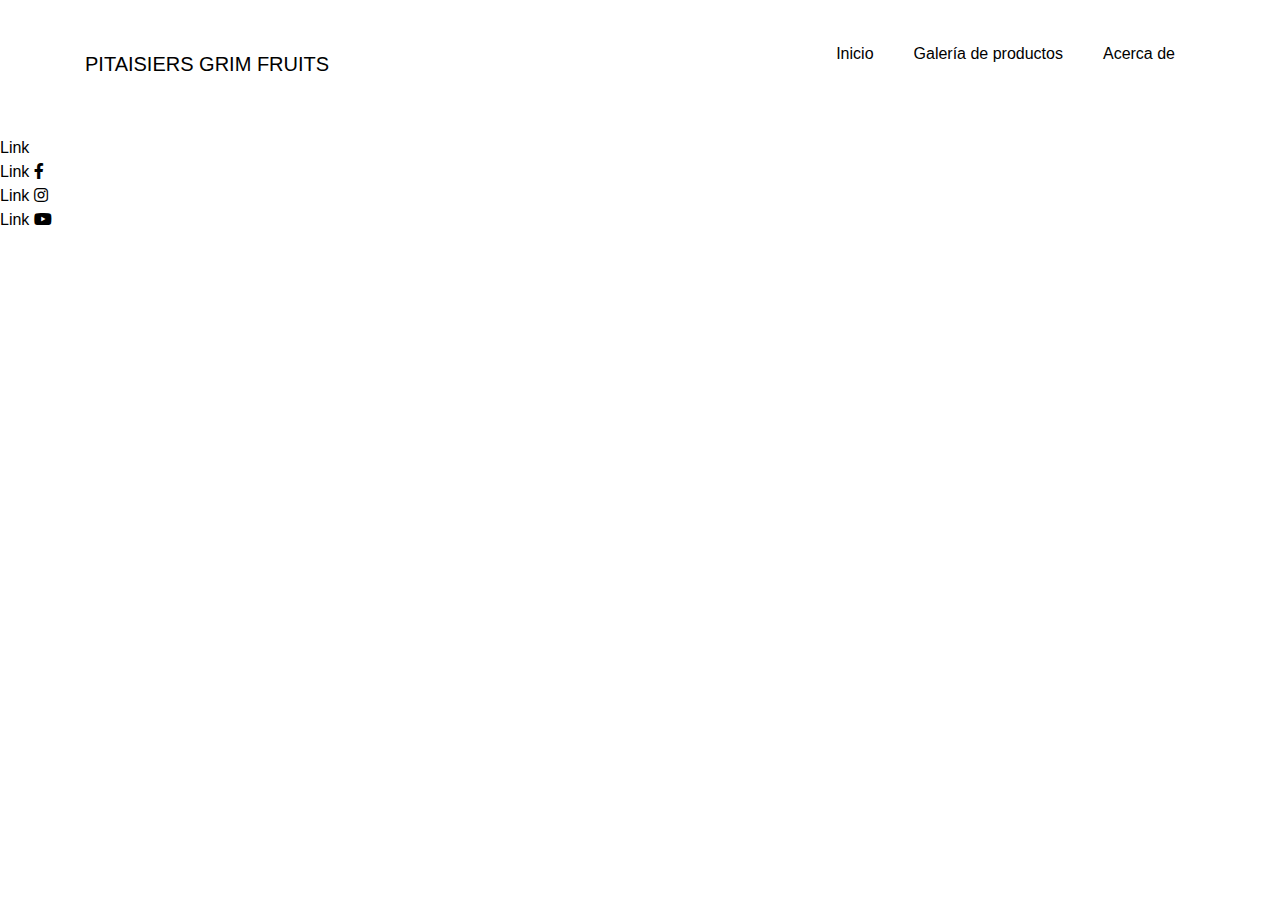
==== src/about.html @ 07536738 "init.v.0" ====
<!DOCTYPE html>
<html lang="es">
<head>
	<meta charset="utf-8">
	<meta http-equiv="X-UA-Compatible" content="IE=edge">
	<meta name="viewport" content="initial-scale=1.0, width=device-width">
	<title>Título</title>
	<!-- Styles -->
	<!-- bootstrap cdn-->
	<link href="https://stackpath.bootstrapcdn.com/bootstrap/4.3.1/css/bootstrap.min.css" rel="stylesheet">
	<link rel="stylesheet" type="text/css" href="./assets/css/base.css">
	<link rel="stylesheet" href="./assets/css/style.css">

	<style type="text/css">
		a{
			text-decoration: none;
		}
		a:hover{
			text-decoration: none;
		}
	</style>
	<!-- Icons -->
	<link rel="stylesheet" href="https://use.fontawesome.com/releases/v5.8.1/css/all.css">

	<!-- Scripts -->
	<script src="https://code.jquery.com/jquery-3.3.1.slim.min.js"></script>
	<script src="https://cdnjs.cloudflare.com/ajax/libs/popper.js/1.14.7/umd/popper.min.js"></script>
	<script src="https://stackpath.bootstrapcdn.com/bootstrap/4.3.1/js/bootstrap.min.js"></script>
</head>
<body>
	<div class="container-all">
		<!-- header -->
		<header class="container">
			<div class="navigation">
				<div class="isotipo flex-center"><h1 class="tittle"><a href="index.html">PITAISIERS GRIM FRUITS</a></h1></div>
				<span id="menu-bars" class="hidden"><i class="fas fa-bars"></i></span>
				<nav class="menu">
					<ul class="l-s-none ">
						<li><a href="index.html">Inicio</a></li>
						<li><a href="gallery.html">Galería de productos</a></li>
						<li><a href="about.html">Acerca de</a></li>
					</ul>
				</nav>
			</div>
			
		</header>
		<!-- main -->
		<main>
			<!-- <section class="section">
				<h2 class="tittle">Checkpoints</h2>
				<div class="cards">
					<div class="card">
						<img src="./assets/img/pictures/pitahaya.png" alt="">
						<div class="description abs-botton abs-left">
							<span>First</span>
							<h3>Pitahaya</h3>
						</div>
					</div>
					<div class="card">
						<img src="./assets/img/pictures/p2.jpg" alt="pitahaya"/>
						<div class="description abs-botton abs-left">
							<span>First</span>
							<h3>Pitahaya</h3>
						</div>
					</div>
					<div class="card">
						<img src="./assets/img/pictures/p2.jpg" alt="">
						<div class="description abs-botton abs-left">
							<span>First</span>
							<h3>Pitahaya</h3>
						</div>
					</div>
					<div class="card">
						<img src="./assets/img/pictures/pitahaya.png" alt="">
						<div class="description abs-botton abs-left">
							<span>First</span>
							<h3>Pitahaya</h3>
						</div>
					</div>
					<div class="card">
						<img src="./assets/img/pictures/p2.jpg" alt="">
						<div class="description abs-botton abs-left">
							<span>First</span>
							<h3>Pitahaya</h3>
						</div>
					</div>
				</div>
			</section> -->
			
		</main>
		<!-- footer -->
		<footer>
			<div class="info ft">
				<ul class="l-s-none">
					<li><a href="">Link</a></li>
					<li><a href="">Link</a></li>
					<li><a href="">Link</a></li>
					<li><a href="">Link</a></li>
				</ul>
			</div>
			<div class="social ft">
				<ul class="l-s-none">
					<li><a href="#"><i class="fab fa-facebook-f"></i></a></li>
					<li><i class="fab fa-instagram"></i></li>
					<li><i class="fab fa-youtube"></i></li>
				</ul>
			</div>
		</footer>
	</div>
</body>
</html>
---- src/assets/css/base.css ----
*{
    margin: 0;
    padding: 0;
}
/*colors*/
:root{
	--color-txt: 				#000;
	--color-tittle: 			#000;
	--color-active: 			#009817;
}

.txt-white{
	--color-txt: 				#fff;
	--color-tittle: 			#fff;
}






/*Text*/
h1,h2,h3,h4,h5,h6,h1 span, h2 span, h3 span,span{
	color: var(--color-tittle);
}
p,a,span,li,h1,h2,h3,h4,h5,h6,h1 {
	font-family: var(--font-txt);
}
.bold{
	font-weight: bold;
}
p,a,i,span,li{
	color: var(--color-txt);
}
.txt-dc-none{
	text-decoration: none;
}
.txt-center{
	text-align: center;
}
.txt-upper{
	text-transform: uppercase;
}
.underline{
	text-decoration: underline;
}



.center{
	margin: 0 auto;
}
.hidden{
    display: none;
}

.clearfix{
    clear: both;
}


.l-s-none{
	list-style: none;
}

.abs-center,.center-abs{
	position: absolute;
	left: 50%;
	top: 50%;
	transform: translate(-50%, -50%);
	-webkit-transform: translate(-50%, -50%) 
}

.abs-top{
	position: absolute;
	top: 20px;
}
.abs-right{
	position: absolute;
	right: 20px;
}
.abs-botton{
	position: absolute;
	bottom: 20px;
}
.abs-left{
	position: absolute;
	left: 20px;
}


.flex-center{
	display: flex;
	justify-content: center;
	align-items: center;	
}
---- src/assets/css/style.css ----
/*Buttons*/
.btn-circle {
  display: inline-block;
  padding: 15px;
  background: red;
  border-radius: 50%;
  color: white;
  color: var(--color-txt);
}

/*Headers*/
header {
  position: relative; 
  margin-bottom: 2rem;
}
header .isotipo {
  padding: 20px 0; 
  font-size: 20px;
}
header .isotipo .tittle{
  font-size: 20px;
}
header .navigation nav ul li a {
  padding: 10px 20px;
  display: block;
  text-align: center; 
}
header nav{
  display: none;
}

header .carousel-pitahaya img{
  height: 250px;
}

header .carousel-pitahaya .carousel-caption{
  position: absolute;
  right: initial;
  bottom: initial;
  width: 80%;
  left: 12%;
  top: 40%;
  text-align: left;
}

header .carousel-pitahaya .carousel-caption{
  background-color: rgba(255,255,255,0.5);
  border-radius: 10px;
  padding: 10px;  
}

header .carousel-pitahaya .carousel-indicators li.active{
  background-color:   var(--color-active);
}
#menu-bars{
  display: inline-block;
}
main section.gallery-product h2.tittle {
  margin: 20px; 
}

main section.gallery-product .cards {
  background-image: url(../img/bck/bck-dark.jpg);
  background-repeat: no-repeat;
  overflow: hidden;
  overflow-x: scroll;
  display: flex; 
}
main section.gallery-product .cards .card {
  width: 280px;
  min-width: 250px;
  position: relative;
  margin: 2em;
}
main section.gallery-product .cards .card img {
  width: 100%;
  /*height: 100%; */
}
main section.gallery-product .cards .card .description {
  background: #fff;
  padding: 10px;
  border-radius: 20px; 
}

main section.review {
  /*height: 100vh;*/
  background-image: url(../img/bck/bck-3.jpg);
  background-repeat: no-repeat;
  background-size: cover; 
}
main section.review .container-review {
  padding: 60px;
  background-color: white;
  width: 90%; 
}

main section.review .container-review img {
  width: 100%; 
  height: 220px;
  border-radius: 50%;
}

main section.location .map {
  padding: 60px;
  background-color: white;
  width: 90%; 
}
main section.location .map iframe {
  width: 100%; 
}

@media (min-width: 750px) {
  /*Headers*/
  header .logo {
    padding: 0; 
  }
  header .navigation {
    margin: 2rem 0 1rem 0 ;
    display: flex;
    justify-content: space-between; 
  }
  main section.review .container-review .picture_review{
    margin: 20px;
  }
  header .carousel-pitahaya .carousel-caption{
    width: auto;
  }
  header .carousel-pitahaya .carousel-indicators li{
    height: 20px;
    width: 20px;
    border-radius: 50%;
  }
  #menu-bars{
    display: none;
  }
  header nav{
    display: inline-block;
  }

  header .navigation nav ul {
    display: flex; 
  }
  header .navigation nav ul a {
    padding: 20px; 
    /*display: block;*/
  }
  header .carousel-pitahaya img{
    height: 460px;
  }
  main section.review {
    height: 100vh; 
  }
  main section.review .container-review {
    width: 80%;
    display: flex; 
  }
  footer .ft {
    display: inline-block; 
  } 
}
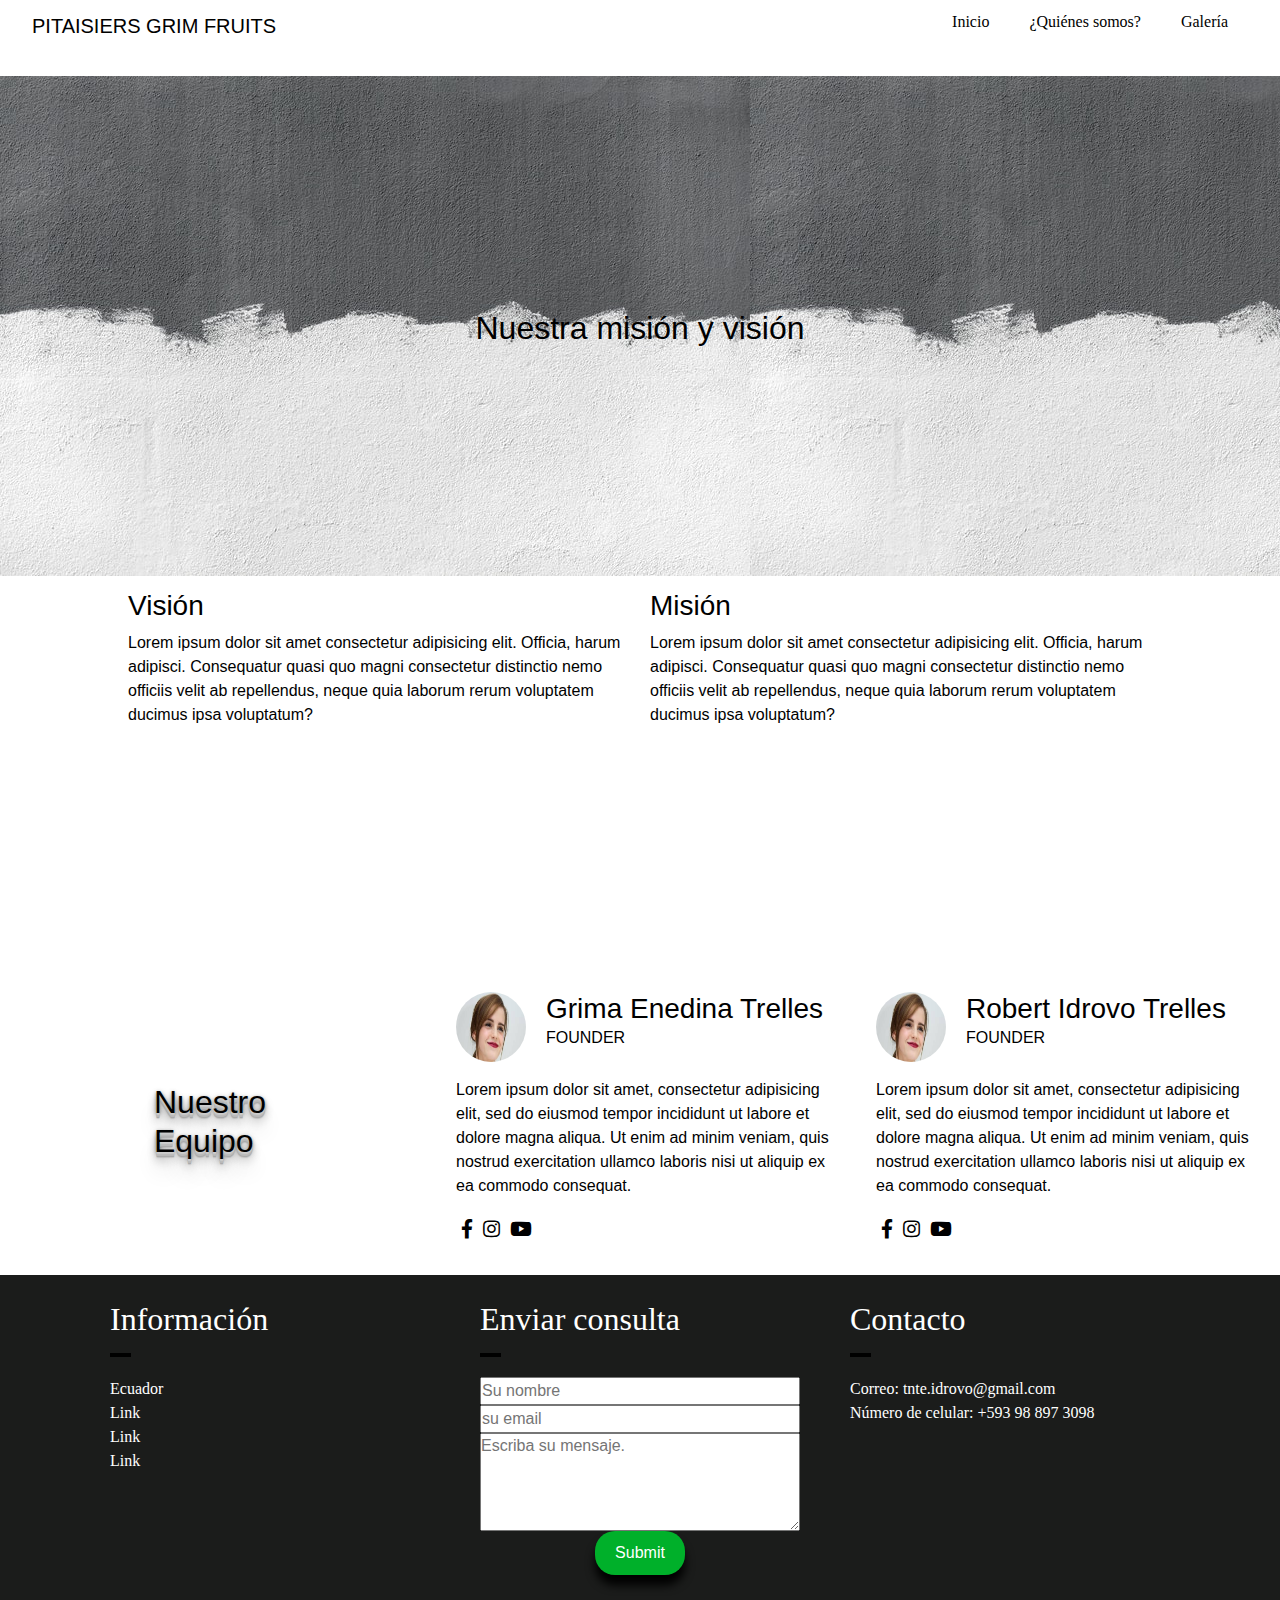
==== commit bbfba588: "plantillav.1.0" ====
--- a/src/about.html
+++ b/src/about.html
@@ -4,41 +4,55 @@
 	<meta charset="utf-8">
 	<meta http-equiv="X-UA-Compatible" content="IE=edge">
 	<meta name="viewport" content="initial-scale=1.0, width=device-width">
-	<title>Título</title>
+	<title>Noostros</title>
 	<!-- Styles -->
 	<!-- bootstrap cdn-->
 	<link href="https://stackpath.bootstrapcdn.com/bootstrap/4.3.1/css/bootstrap.min.css" rel="stylesheet">
 	<link rel="stylesheet" type="text/css" href="./assets/css/base.css">
 	<link rel="stylesheet" href="./assets/css/style.css">
 
-	<style type="text/css">
+	<style>
 		a{
 			text-decoration: none;
 		}
 		a:hover{
 			text-decoration: none;
 		}
+		.mision_and_vision{
+			background-image: url(assets/img/bck/gray.jpg);
+			/* background-repeat: no-repeat; */
+			background-repeat: repeat-x;
+			height: 100vh;
+		}
+		@media(min-width:750px){
+			.mision_and_vision ._body{
+				display: grid;
+				grid-template-columns: 1fr 1fr;/*2 columnas y tamñano 1fr*/
+				grid-gap: 20px;/*Espciado entre grids*/
+				width: 80%;
+			}	
+		}
 	</style>
 	<!-- Icons -->
 	<link rel="stylesheet" href="https://use.fontawesome.com/releases/v5.8.1/css/all.css">
 
-	<!-- Scripts -->
-	<script src="https://code.jquery.com/jquery-3.3.1.slim.min.js"></script>
-	<script src="https://cdnjs.cloudflare.com/ajax/libs/popper.js/1.14.7/umd/popper.min.js"></script>
-	<script src="https://stackpath.bootstrapcdn.com/bootstrap/4.3.1/js/bootstrap.min.js"></script>
 </head>
 <body>
 	<div class="container-all">
 		<!-- header -->
-		<header class="container">
+		<header>
 			<div class="navigation">
-				<div class="isotipo flex-center"><h1 class="tittle"><a href="index.html">PITAISIERS GRIM FRUITS</a></h1></div>
-				<span id="menu-bars" class="hidden"><i class="fas fa-bars"></i></span>
-				<nav class="menu">
-					<ul class="l-s-none ">
+				<div class="flex space-btw">
+					<div class="isotipo flex-center"><h1 class="tittle"><a href="index.html">PITAISIERS GRIM FRUITS</a></h1>
+					</div>
+					<span id="menu-bars" class="hidden center-y" onclick="toggle('#menu','active')"><i class="fas fa-bars"></i></span>
+				</div>
+				
+				<nav id="menu" class="menu  font-p-h">
+					<ul class="l-s-none">
 						<li><a href="index.html">Inicio</a></li>
-						<li><a href="gallery.html">Galería de productos</a></li>
-						<li><a href="about.html">Acerca de</a></li>
+						<li><a href="about.html">¿Quiénes somos?</a></li>
+						<li><a href="gallery.html">Galería</a></li>
 					</ul>
 				</nav>
 			</div>
@@ -46,66 +60,130 @@
 		</header>
 		<!-- main -->
 		<main>
-			<!-- <section class="section">
-				<h2 class="tittle">Checkpoints</h2>
-				<div class="cards">
-					<div class="card">
-						<img src="./assets/img/pictures/pitahaya.png" alt="">
-						<div class="description abs-botton abs-left">
-							<span>First</span>
-							<h3>Pitahaya</h3>
-						</div>
+			<section class="mision_and_vision space-evenly flex-y">
+				<h2 class="tittle txt-center">Nuestra misión y visión</h2>
+				<div class="_body" style="margin: 0 auto">
+					<div class="vision">
+						<h3>Visión</h3>
+						<p>Lorem ipsum dolor sit amet consectetur adipisicing elit. Officia, harum adipisci. Consequatur quasi quo magni consectetur distinctio nemo officiis velit ab repellendus, neque quia laborum rerum voluptatem ducimus ipsa voluptatum?</p>
 					</div>
-					<div class="card">
-						<img src="./assets/img/pictures/p2.jpg" alt="pitahaya"/>
-						<div class="description abs-botton abs-left">
-							<span>First</span>
-							<h3>Pitahaya</h3>
-						</div>
-					</div>
-					<div class="card">
-						<img src="./assets/img/pictures/p2.jpg" alt="">
-						<div class="description abs-botton abs-left">
-							<span>First</span>
-							<h3>Pitahaya</h3>
-						</div>
-					</div>
-					<div class="card">
-						<img src="./assets/img/pictures/pitahaya.png" alt="">
-						<div class="description abs-botton abs-left">
-							<span>First</span>
-							<h3>Pitahaya</h3>
-						</div>
-					</div>
-					<div class="card">
-						<img src="./assets/img/pictures/p2.jpg" alt="">
-						<div class="description abs-botton abs-left">
-							<span>First</span>
-							<h3>Pitahaya</h3>
-						</div>
+					<div class="vision">
+						<h3>Misión</h3>
+						<p>Lorem ipsum dolor sit amet consectetur adipisicing elit. Officia, harum adipisci. Consequatur quasi quo magni consectetur distinctio nemo officiis velit ab repellendus, neque quia laborum rerum voluptatem ducimus ipsa voluptatum?</p>
 					</div>
 				</div>
-			</section> -->
-			
+				
+				
+			</section>
+			<section class="_our-team">
+				<h2 class="tittle flex flex-center">Nuestro<br>Equipo</h2>
+				<div class="_team">
+					<div class="_card">
+						<div class="_head">
+							<img src="assets/img/persons/_c_f.jpg" alt="">
+							<div class="_person_d">
+								<h3>Grima Enedina Trelles</h3>
+								<span>FOUNDER</span>
+							</div>
+							
+						</div>
+						<div class="_description">
+							<div class="_paragraph">
+								<p>Lorem ipsum dolor sit amet, consectetur adipisicing elit, sed do eiusmod
+									tempor incididunt ut labore et dolore magna aliqua. Ut enim ad minim veniam,
+									quis nostrud exercitation ullamco laboris nisi ut aliquip ex ea commodo
+								consequat.</p>
+							</div>
+							<div class="social">
+								<ul class="l-s-none list">
+									<li><a href="#!"><i class="fab fa-facebook-f"></i></a></li>
+									<li><a href="#"><i class="fab fa-instagram"></i></a></li>
+									<li><a href="#"><i class="fab fa-youtube"></i></a></li>
+								</ul>
+							</div>
+						</div>
+						
+					</div>
+					<div class="_card">
+						<div class="_head">
+							<img src="assets/img/persons/_c_f.jpg" alt="">
+							<div class="_person_d">
+								<h3>Robert Idrovo Trelles</h3>
+								<span>FOUNDER</span>
+							</div>
+							
+						</div>
+						<div class="_description">
+							<div class="_paragraph">
+								<p>Lorem ipsum dolor sit amet, consectetur adipisicing elit, sed do eiusmod
+									tempor incididunt ut labore et dolore magna aliqua. Ut enim ad minim veniam,
+									quis nostrud exercitation ullamco laboris nisi ut aliquip ex ea commodo
+								consequat.</p>
+							</div>
+							<div class="social">
+								<ul class="l-s-none list">
+									<li><a href="#!"><i class="fab fa-facebook-f"></i></a></li>
+									<li><a href="#"><i class="fab fa-instagram"></i></a></li>
+									<li><a href="#"><i class="fab fa-youtube"></i></a></li>
+								</ul>
+							</div>
+						</div>
+						
+					</div>
+				</div>
+			</section>
 		</main>
 		<!-- footer -->
-		<footer>
-			<div class="info ft">
-				<ul class="l-s-none">
-					<li><a href="">Link</a></li>
-					<li><a href="">Link</a></li>
-					<li><a href="">Link</a></li>
-					<li><a href="">Link</a></li>
-				</ul>
+		<footer class="txt-white font-p-h">
+			<div class="ft container">
+				
+				<div class="info ft_">
+					<div class="_head">
+						<h2 class="tittle">Información</h2>
+					</div>
+					<div class="_body">
+						<ul class="l-s-none">
+							<li>Ecuador</li>
+							<li><a href="">Link</a></li>
+							<li><a href="">Link</a></li>
+							<li><a href="">Link</a></li>
+						</ul>
+					</div>
+				</div>
+				<div class="contact ft_">
+					<div class="_head"><h2 class="tittle">Enviar consulta</h2></div>
+					<div class="_body">
+						<form class="flex-y center" method="get" accept-charset="utf-8">
+							<input type="text" name="name" placeholder="Su nombre" required/>
+							<input type="email" name="email" placeholder="su email" required/>
+							<textarea name="query" id="query" cols="30" rows="4" placeholder="Escriba su mensaje."></textarea>
+							<input class="button-1 btn-green" type="submit">
+						</form>
+					</div>
+				</div>
+				<div class="ft_">
+					<div class="_head"><h2 class="tittle">Contacto</h2></div>
+					<div class="_body">
+						<ul class="l-s-none">
+							<li>Correo: <a href="mailto:tnte.idrovo@gmail.com">tnte.idrovo@gmail.com</a></li>
+							<li>Número de celular: +593 98 897 3098</li>
+						</ul>
+					</div>
+				</div>
 			</div>
-			<div class="social ft">
-				<ul class="l-s-none">
-					<li><a href="#"><i class="fab fa-facebook-f"></i></a></li>
-					<li><i class="fab fa-instagram"></i></li>
-					<li><i class="fab fa-youtube"></i></li>
-				</ul>
-			</div>
+			
 		</footer>
+		<a href="#!" onclick="window.scrollTo(0,0);" class="btn-up"><i class="fas fa-chevron-up"></i></a>
 	</div>
+	<script src="assets/js/index.js"></script>
 </body>
-</html>+</html>
+
+<!-- <section class="location flex-center">
+		<div class="map">
+			<h2>Ubicación</h2>
+			<span class="locate"><i class="fas fa-map-marker-alt"></i> Localización</span>
+			<iframe src="https://www.google.com/maps/embed?pb=!1m18!1m12!1m3!1d31904.429576218714!2d-77.98203021338188!3d-1.7041314236086065!2m3!1f0!2f0!3f0!3m2!1i1024!2i768!4f13.1!3m3!1m2!1s0x91d3d66727868667%3A0xb568d82dcb6f76fb!2sParque+Central+Palora!5e0!3m2!1ses!2sec!4v1560131310496!5m2!1ses!2sec" width="600" height="450" frameborder="0" style="border:0" allowfullscreen></iframe>
+		</div>
+		
+	</section> -->--- a/src/assets/css/base.css
+++ b/src/assets/css/base.css
@@ -2,28 +2,66 @@
     margin: 0;
     padding: 0;
 }
+html{
+	scroll-behavior: smooth;
+}
 /*colors*/
-:root{
+:root{/*root: todo el documento html*/
+	/*variable css*/
 	--color-txt: 				#000;
 	--color-tittle: 			#000;
 	--color-active: 			#009817;
+	--color-first:				#F9B506;
 }
-
+/*Se redifine el contenido de la variable al elemento y sus nodos hijos que se le aplique esta clase*/
 .txt-white{
 	--color-txt: 				#fff;
 	--color-tittle: 			#fff;
 }
 
 
+.btn-yellow{
+	--color-btn: 				#F9B506;
+	--color-btn-h:				#BF8B06;
+}
+
+
+.btn-green{
+	--color-btn: 				#00B02A;
+	--color-btn-h:				#006B1A;
+	--color-txt:				#fff;
+}
+
+/* fonts */
+@import url('https://fonts.googleapis.com/css?family=Mali&display=swap');
+@import url('https://fonts.googleapis.com/css?family=Indie+Flower&display=swap');
+@import url('https://fonts.googleapis.com/css?family=Fresca&display=swap');	
+@import url('https://fonts.googleapis.com/css?family=Patrick+Hand&display=swap');
+.font-mali{
+	--font-txt: 'Mali', cursive;
+}
+.font-flower{
+	--font-txt: 'Indie Flower', cursive;
+}
+.font-fresca{
+	--font-txt: 'Fresca', sans-serif;
+}
+.font-p-h{
+	--font-txt: 'Patrick Hand', cursive;
+}
 
 
 
 
+
+.block{
+	display: block;
+}
 /*Text*/
 h1,h2,h3,h4,h5,h6,h1 span, h2 span, h3 span,span{
 	color: var(--color-tittle);
 }
-p,a,span,li,h1,h2,h3,h4,h5,h6,h1 {
+p,a,span,li,h1,h2,h3,h4,h5,h6,h1,li {
 	font-family: var(--font-txt);
 }
 .bold{
@@ -46,10 +84,20 @@
 }
 
 
-
-.center{
+/*Elemento centrado*/
+.center-x{
 	margin: 0 auto;
 }
+.center-y{
+	margin: auto 0;
+}
+.center{
+	margin:  auto;
+}
+.right{
+	margin-left: auto;
+}
+/*Elemento no mostrado*/
 .hidden{
     display: none;
 }
@@ -58,11 +106,11 @@
     clear: both;
 }
 
-
+/*estilo de lista: ninguno*/
 .l-s-none{
 	list-style: none;
 }
-
+/*Centado de elemento dentro de otro elemento*/
 .abs-center,.center-abs{
 	position: absolute;
 	left: 50%;
@@ -70,7 +118,7 @@
 	transform: translate(-50%, -50%);
 	-webkit-transform: translate(-50%, -50%) 
 }
-
+/*Elemento en la aprte superior*/
 .abs-top{
 	position: absolute;
 	top: 20px;
@@ -87,12 +135,32 @@
 	position: absolute;
 	left: 20px;
 }
-
-
+/*Diseño flexible*/
+.flex{
+	display: flex;
+}
+.flex-y{
+	display: flex;
+	flex-flow: column;
+}
 .flex-center{
 	display: flex;
 	justify-content: center;
 	align-items: center;	
 }
-
-
+.flex-end{
+	display: flex;
+	justify-content: flex-end;
+}
+.space-btw{
+	justify-content: space-between;
+}
+.space-around{
+	justify-content: space-around;
+}
+.space-evenly{
+	justify-content: space-evenly;
+}
+.relative{
+	position: relative;
+}--- a/src/assets/css/style.css
+++ b/src/assets/css/style.css
@@ -1,160 +1,438 @@
 /*Buttons*/
+
+.btn-up{
+    visibility: hidden;
+    cursor: pointer;
+    position: fixed;
+    bottom: 20px;
+    right: 20px;
+    background-color: #009817;
+    padding: 10px 15px;
+    border-radius: 15px;
+    font-size: 1.4em;
+    color: #fff;
+}
 .btn-circle {
-  display: inline-block;
-  padding: 15px;
-  background: red;
-  border-radius: 50%;
-  color: white;
-  color: var(--color-txt);
-}
+    display: inline-block;
+    padding: 15px;
+    background: red;
+    border-radius: 50%;
+    color: white;
+    color: var(--color-txt);
+}
+
+.button-1 {
+    border: none;
+    text-decoration: none;
+    padding: 10px 20px;
+    border-radius: 20px;
+    background: var(--color-btn);
+    color: var(--color-txt);
+    box-shadow: 0 10px 10px 0 #000;
+}
+
+.button-1:hover {
+    text-decoration: none;
+    background: var(--color-btn-h);
+    color: var(--color-txt);
+}
+
+
+/*social icons*/
+
+.social .list {
+    display: flex;
+}
+
+.social .list i {
+    font-size: 1.2em;
+    padding: 5px;
+    color: var(--color-icon);
+}
+
+
+/*Cards*/
+
+
+/* card-1 */
+
+._our-team {
+    display: grid;
+    grid-template-columns: repeat(1, 1fr);
+    grid-gap: 20px;
+    text-align: center;
+}
+
+._our-team .tittle {
+    text-shadow: 0 7px 7px 0 #000;
+}
+
+._our-team .tittle {
+    /*    3d */
+    text-shadow: 0 1px 0 #ccc, 0 2px 0 #c9c9c9, 0 3px 0 #bbb, 0 4px 0 #b9b9b9, 0 5px 0 #aaa, 0 6px 1px rgba(0, 0, 0, 0.1), 0 0px 5px rgba(0, 0, 0, 0.1), 0 1px 3px rgba(0, 0, 0, 0.3), 0 3px 5px rgba(0, 0, 0, 0.2), 0 5px 10px rgba(0, 0, 0, 0.25), 0 10px 10px rgba(0, 0, 0, 0.2), 0 20px 20px rgba(0, 0, 0, 0.15);
+}
+
+._card {
+    padding: 1em;
+}
+
+._card ._head {
+    margin-bottom: 1em;
+}
+
+._card ._head img {
+    width: 100px;
+    height: 100px;
+    border-radius: 50%;
+}
+
+._card ._head ._person_d {
+    margin-left: 20px;
+}
+
+._card ._head ._person_d h3 {
+    margin: auto;
+}
+
+._card ._description .social ul {
+    justify-content: center;
+}
+
+
+/* card-2 */
+
+._card_2 img {
+    width: 100%;
+    border-radius: 20px;
+}
+
+._card_2 .tittle {
+    font-size: 1.2em;
+}
+
+._card_2 {
+    border-radius: 20px;
+    width: 250px;
+}
+
+.recipes .recipe {
+    margin: 50px 50px;
+    min-width: 300px;
+}
+
+.recipes .recipe h3.tittle {
+    color: #006E1A;
+}
+
+@media(min-width: 750px) {
+    ._our-team {
+        grid-template-columns: 1fr 2fr;
+        text-align: initial;
+    }
+    ._our-team ._team {
+        display: grid;
+        grid-template-columns: 1fr 1fr;
+    }
+    ._card ._head {
+        display: flex;
+    }
+    ._card ._head img {
+        width: 70px;
+        height: 70px;
+    }
+    ._card ._description .social ul {
+        justify-content: initial;
+    }
+}
+
 
 /*Headers*/
+
 header {
-  position: relative; 
-  margin-bottom: 2rem;
-}
+    position: relative;
+}
+
 header .isotipo {
-  padding: 20px 0; 
-  font-size: 20px;
-}
-header .isotipo .tittle{
-  font-size: 20px;
-}
+    padding: 20px 0;
+}
+
+header .isotipo .tittle {
+    font-size: 20px;
+}
+
+header .navigation #menu-bars {
+    cursor: pointer;
+}
+header .navigation {
+    z-index: 100;
+    width: 100%;
+    border-radius: 0 0 20px 20px;
+}
+header .navigation #menu-bars i {
+    font-size: 30px;
+}
+
 header .navigation nav ul li a {
-  padding: 10px 20px;
-  display: block;
-  text-align: center; 
-}
-header nav{
-  display: none;
-}
-
-header .carousel-pitahaya img{
-  height: 250px;
-}
-
-header .carousel-pitahaya .carousel-caption{
-  position: absolute;
-  right: initial;
-  bottom: initial;
-  width: 80%;
-  left: 12%;
-  top: 40%;
-  text-align: left;
-}
-
-header .carousel-pitahaya .carousel-caption{
-  background-color: rgba(255,255,255,0.5);
-  border-radius: 10px;
-  padding: 10px;  
-}
-
-header .carousel-pitahaya .carousel-indicators li.active{
-  background-color:   var(--color-active);
-}
-#menu-bars{
-  display: inline-block;
+    padding: 10px 20px;
+    display: block;
+    text-align: center;
+}
+
+header nav {
+    max-height: 0;
+    height: 0;
+    transition: 1s;
+    overflow: hidden;
+}
+
+header nav.active {
+    display: block;
+    transition: max-height 1s;
+    height: 8.5em;
+    max-height: 8.5em;
+}
+
+header .carousel-pitahaya img {
+    height: 250px;
+}
+
+header .carousel-pitahaya .carousel-caption {
+    position: absolute;
+    right: initial;
+    bottom: initial;
+    width: 80%;
+    left: 12%;
+    top: 40%;
+    text-align: left;
+}
+
+.carousel-pitahaya .carousel-caption {
+    background-color: rgba(255, 255, 255, 0.5);
+    border-radius: 10px;
+    padding: 10px;
+}
+
+.carousel-pitahaya .carousel-indicators li.active {
+    background-color: var(--color-active);
+}
+
+#menu-bars {
+    display: inline-block;
+}
+
+
+._s_product ._content .picture img {
+    width: 250px;
+    height: 210px;
+}
+
+._s_product ._content .picture> :nth-child(2) {
+    display: none;
+}
+
+._s_product ._content .picture:hover> :nth-child(1) {
+    display: none;
+}
+
+._s_product ._content .picture:hover> :nth-child(2) {
+    display: block;
+}
+main section.gallery-product #gallery{
+    
+}
+main section.gallery-product #gallery img{
+    max-height: 260px;
 }
 main section.gallery-product h2.tittle {
-  margin: 20px; 
-}
-
-main section.gallery-product .cards {
-  background-image: url(../img/bck/bck-dark.jpg);
-  background-repeat: no-repeat;
-  overflow: hidden;
-  overflow-x: scroll;
-  display: flex; 
-}
+    /* margin: 20px; */
+}
+
+main section.gallery-product #gallery {
+    
+}
+@media(min-width: 650px){
+    main section.gallery-product #gallery {
+        display: grid;
+        grid-template-columns: repeat(2,1fr);
+        grid-template-rows: repeat(3,1fr) ;
+    }
+    main section.gallery-product{
+        display: grid;
+        grid-template-columns: 2fr 6fr;
+    }
+}
+@media(min-width: 750px){
+    
+    main section.gallery-product #gallery {
+        display: grid;
+        grid-template-columns: repeat(3,1fr);
+        grid-template-rows: repeat(2,1fr);
+    }
+}
+
+/* 
+main section.gallery-product #gallery {
+    position: relative;
+    background-image: url(../img/carousel/c2.jpg);
+    background-size: cover;
+    background-repeat: no-repeat;
+    overflow: hidden;
+    overflow-x: scroll;
+    display: flex;
+}
+main section.gallery-product #gallery::before{
+    content: '';
+    position: absolute;
+    background: rgba(0, 0, 0, 0.5);
+    width: 100%;
+    height: 100%;
+} */
 main section.gallery-product .cards .card {
-  width: 280px;
-  min-width: 250px;
-  position: relative;
-  margin: 2em;
-}
+    width: 280px;
+    min-width: 250px;
+    position: relative;
+    /* margin: 2em; */
+}
+
 main section.gallery-product .cards .card img {
-  width: 100%;
-  /*height: 100%; */
-}
+    width: 100%;
+}
+
 main section.gallery-product .cards .card .description {
-  background: #fff;
-  padding: 10px;
-  border-radius: 20px; 
+    background: #fff;
+    padding: 10px;
+    border-radius: 20px;
 }
 
 main section.review {
-  /*height: 100vh;*/
-  background-image: url(../img/bck/bck-3.jpg);
-  background-repeat: no-repeat;
-  background-size: cover; 
-}
+    /*height: 100vh;*/
+    background-image: url(../img/bck/table.jpg);
+    background-repeat: no-repeat;
+    background-size: cover;
+}
+
 main section.review .container-review {
-  padding: 60px;
-  background-color: white;
-  width: 90%; 
+    padding: 60px;
+    background-color: white;
+    width: 90%;
 }
 
 main section.review .container-review img {
-  width: 100%; 
-  height: 220px;
-  border-radius: 50%;
+    width: 100%;
+    height: 220px;
+    border-radius: 15%;
 }
 
 main section.location .map {
-  padding: 60px;
-  background-color: white;
-  width: 90%; 
-}
+    padding: 60px;
+    background-color: white;
+    width: 90%;
+}
+
 main section.location .map iframe {
-  width: 100%; 
-}
-
-@media (min-width: 750px) {
-  /*Headers*/
-  header .logo {
-    padding: 0; 
-  }
-  header .navigation {
-    margin: 2rem 0 1rem 0 ;
-    display: flex;
-    justify-content: space-between; 
-  }
-  main section.review .container-review .picture_review{
-    margin: 20px;
-  }
-  header .carousel-pitahaya .carousel-caption{
-    width: auto;
-  }
-  header .carousel-pitahaya .carousel-indicators li{
-    height: 20px;
-    width: 20px;
-    border-radius: 50%;
-  }
-  #menu-bars{
-    display: none;
-  }
-  header nav{
-    display: inline-block;
-  }
-
-  header .navigation nav ul {
-    display: flex; 
-  }
-  header .navigation nav ul a {
-    padding: 20px; 
-    /*display: block;*/
-  }
-  header .carousel-pitahaya img{
-    height: 460px;
-  }
-  main section.review {
-    height: 100vh; 
-  }
-  main section.review .container-review {
-    width: 80%;
-    display: flex; 
-  }
-  footer .ft {
-    display: inline-block; 
-  } 
-}
+    width: 100%;
+}
+footer{
+    background-color: #1B1C1B;
+}
+footer .ft .ft_,
+footer .ft .ft_ ._head {
+    position: relative;
+    /*text-align: center;*/
+}
+
+footer .ft .ft_ {
+    padding: 25px;
+}
+
+footer .ft .ft_ ._head {
+    padding-bottom: 10px;
+}
+
+footer .ft .ft_ ._body {
+    padding-top: 20px;
+}
+
+footer .ft .ft_ form input[type='submit'] {
+    display: block;
+    margin: auto;
+}
+
+footer .ft .ft_.social ul {
+    justify-content: center;
+}
+
+footer .ft ._head:before {
+    content: '';
+    width: 1.3em;
+    height: 0.2em;
+    position: absolute;
+    left: 0;
+    bottom: 0;
+    background: black;
+}
+
+@media (min-width: 780px) {
+    /*Headers*/
+
+    header .isotipo {
+        padding:0;
+    }
+    header .navigation {
+        margin: 0 2rem 1rem 2rem;
+        display: flex;
+        justify-content: space-between;
+        width: 95%;
+    }
+    main section.review .container-review .picture_review {
+        margin: 20px;
+    }
+    header .carousel-pitahaya .carousel-caption {
+        width: auto;
+    }
+    header .carousel-pitahaya .carousel-indicators li {
+        height: 20px;
+        width: 20px;
+        border-radius: 50%;
+    }
+    #menu-bars {
+        display: none;
+    }
+    header nav {
+        display: inline-block;
+        max-height: initial;
+        height: initial;
+    }
+    header .navigation nav ul {
+        display: flex;
+    }
+    header .navigation nav ul a {
+        padding: 20px;
+        /*display: block;*/
+    }
+    header .carousel-pitahaya img {
+        height: 460px;
+    }
+
+    .recipes .recipe {
+        display: inline-block;
+    }
+
+
+    main section.review {
+        height: 100vh;
+    }
+
+
+    main section.review .container-review img{
+        width: 200px;
+    }
+    main section.review .container-review {
+        width: 80%;
+        display: flex;
+    }
+    footer .ft {
+        display: grid;
+        grid-template-columns: repeat(3, 1fr);
+    }
+}